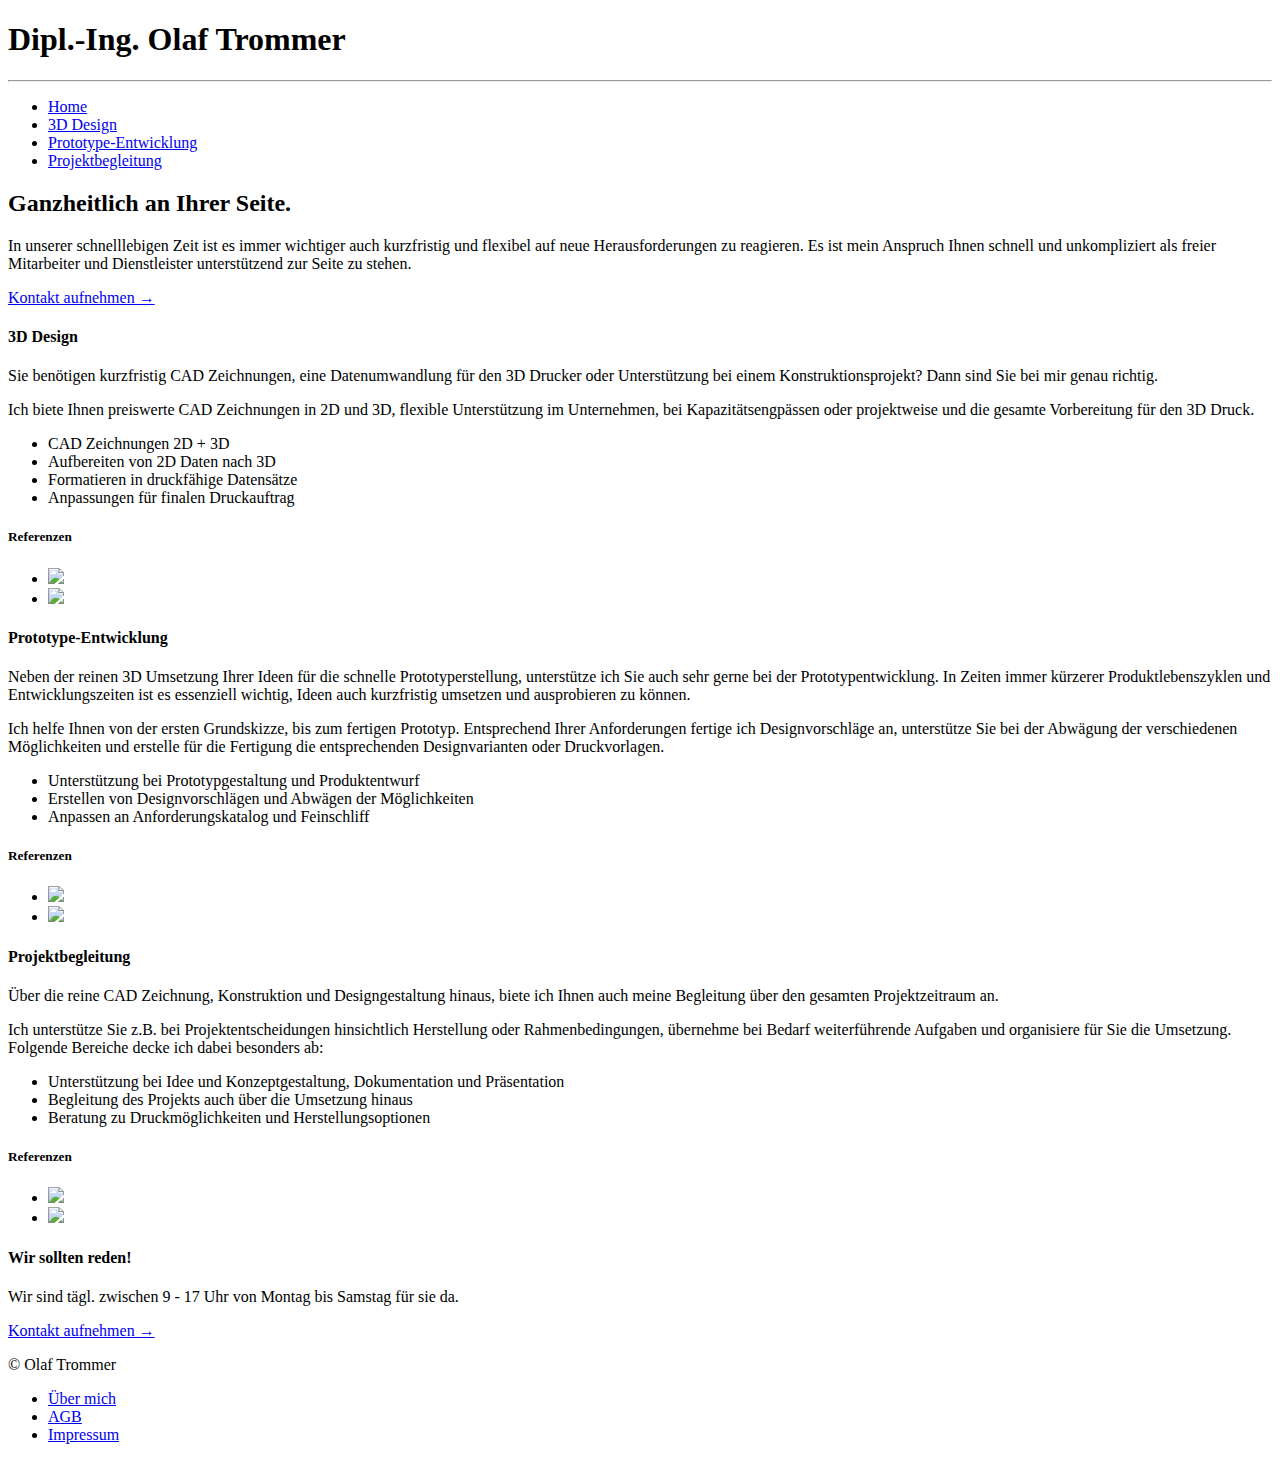
==== index.html @ f620f09e "initial gh-pages commit" ====
<!DOCTYPE html>
<html class="no-js">
    <head>
        <!-- environment: production -->
        <meta charset="utf-8">
        <title>Dipl.-Ing. Olaf Trommer</title>
        
        <meta name="description" content="Ganzheitlich an Ihrer Seite." />
        
        <meta name="viewport" content="width=device-width, initial-scale=1.0" />
        <meta http-equiv="X-UA-Compatible" content="IE=edge" />
        
        <base href="//" />
        
        <link rel="stylesheet" href="static/css/foundation.min.css" />
        <link rel="shortcut icon" href="assets/favicon.ico" type="image/x-icon" />
        <link rel="icon" href="assets/favicon.ico" type="image/x-icon" />
        <link rel="stylesheet" href="static/css/main.css">
    </head>
    <body>
        <section class="hero-unit">
  <div class="row">
    <div class="large-12 columns">
      <h1>Dipl.-Ing. Olaf Trommer</h1>
      <hr>
      <div class="row">
        <div class="large-12 columns text-center">
          <ul class="main-navigation">
            <li class="navigation-item"><a href="#">Home</a></li>
            <li class="navigation-item"><a href="#">3D Design</a></li>
            <li class="navigation-item"><a href="#">Prototype-Entwicklung</a></li>
            <li class="navigation-item"><a href="#"> Projektbegleitung</a></li>
          </ul>
        </div>
      </div>
    </div>
  </div>
  <div class="row">
    <div class="large-6 columns cta-box">
      <div class="cta-box-bg">
        
        <h2>Ganzheitlich an Ihrer Seite.</h2>

<p>In unserer schnelllebigen Zeit ist es immer wichtiger auch kurzfristig und flexibel auf neue Herausforderungen zu reagieren.
Es ist mein Anspruch Ihnen schnell und unkompliziert als freier Mitarbeiter und Dienstleister unterstützend zur Seite zu stehen.</p>

        <a href="#" class="call-to-action secondary small button">Kontakt aufnehmen →</a>
      </div>
    </div>
  </div>
</section>

<section class="content-block">
  <div class="row">
    <div class="large-8 columns content-block-box">
      
      <h4>3D Design</h4>

<p>Sie benötigen kurzfristig CAD Zeichnungen, eine Datenumwandlung für den 3D Drucker
oder Unterstützung bei einem Konstruktionsprojekt? Dann sind Sie bei mir genau richtig.</p>

<p>Ich biete Ihnen preiswerte CAD Zeichnungen in 2D und 3D, flexible Unterstützung im Unternehmen,
bei Kapazitätsengpässen oder projektweise und die gesamte Vorbereitung für den 3D Druck.</p>

<ul>
<li>CAD Zeichnungen 2D + 3D</li>
<li>Aufbereiten von 2D Daten nach 3D</li>
<li>Formatieren in druckfähige Datensätze</li>
<li>Anpassungen für finalen Druckauftrag</li>
</ul>


    </div>
    <div class="large-4 columns references-box">
      <h5>Referenzen</h5>
      <ul class="small-block-grid-2">
        <li><a href="#"><img src="http://placehold.it/180x180"/></a></li>
        <li><a href="#"><img src="http://placehold.it/180x180"/></a></li>
      </ul>
    </div>
  </div>
</section>

<div class="section-spacer"></div>
<section class="content-block">
  <div class="row">
    <div class="large-8 columns content-block-box">
      
      <h4>Prototype-Entwicklung</h4>

<p>Neben der reinen 3D Umsetzung Ihrer Ideen für die schnelle Prototyperstellung,
unterstütze ich Sie auch sehr gerne bei der Prototypentwicklung.
In Zeiten immer kürzerer Produktlebenszyklen und Entwicklungszeiten ist es essenziell wichtig,
Ideen auch kurzfristig umsetzen und ausprobieren zu können.</p>

<p>Ich helfe Ihnen von der ersten Grundskizze, bis zum fertigen Prototyp.
Entsprechend Ihrer Anforderungen fertige ich Designvorschläge an,
unterstütze Sie bei der Abwägung der verschiedenen Möglichkeiten
und erstelle für die Fertigung die entsprechenden Designvarianten oder Druckvorlagen.</p>

<ul>
<li>Unterstützung bei Prototypgestaltung und Produktentwurf</li>
<li>Erstellen von Designvorschlägen und Abwägen der Möglichkeiten</li>
<li>Anpassen an Anforderungskatalog und Feinschliff</li>
</ul>


    </div>
    <div class="large-4 columns references-box">
      <h5>Referenzen</h5>
      <ul class="small-block-grid-2">
        <li><a href="#"><img src="http://placehold.it/180x180"/></a></li>
        <li><a href="#"><img src="http://placehold.it/180x180"/></a></li>
      </ul>
    </div>
  </div>
</section>

<div class="section-spacer"></div>
<section class="content-block">
  <div class="row">
    <div class="large-8 columns content-block-box">
      
      <h4>Projektbegleitung</h4>

<p>Über die reine CAD Zeichnung, Konstruktion und Designgestaltung hinaus,
biete ich Ihnen auch meine Begleitung über den gesamten Projektzeitraum an.</p>

<p>Ich unterstütze Sie z.B. bei Projektentscheidungen hinsichtlich Herstellung oder Rahmenbedingungen,
übernehme bei Bedarf weiterführende Aufgaben und organisiere für Sie die Umsetzung.
Folgende Bereiche decke ich dabei besonders ab:</p>

<ul>
<li>Unterstützung bei Idee und Konzeptgestaltung, Dokumentation und Präsentation</li>
<li>Begleitung des Projekts auch über die Umsetzung hinaus</li>
<li>Beratung zu Druckmöglichkeiten und Herstellungsoptionen</li>
</ul>


    </div>
    <div class="large-4 columns references-box">
      <h5>Referenzen</h5>
      <ul class="small-block-grid-2">
        <li><a href="#"><img src="http://placehold.it/180x180"/></a></li>
        <li><a href="#"><img src="http://placehold.it/180x180"/></a></li>
      </ul>
    </div>
  </div>
</section>

<div class="footer-wrapper">
  <div class="row">
    <div class="large-12 columns">
      <div class="panel">
        <div class="row">
          <div class="large-8 columns">
            <h4>Wir sollten reden!</h4>
            <p>Wir sind tägl. zwischen 9 - 17 Uhr von Montag bis Samstag für sie da.</p>
          </div>
          <div class="large-4 columns">
            <a href="#" class="radius button right call-to-action">Kontakt aufnehmen →</a>
          </div>
        </div>
      </div>
    </div>
  </div>
  <footer>
    <div class="row">
      <div class="large-3 columns">
        <p class="copyright">© Olaf Trommer</p>
      </div>
      <div class="large-9 columns text-centered">
        <ul class="inline-list">
          <li><a href="#">Über mich</a></li>
          <li><a href="#">AGB</a></li>
          <li><a href="#">Impressum</a></li>
        </ul>
      </div>
    </div>
  </footer>
</div>


        <script src="static/js/vendor/modernizr.js"></script>
        <script src="static/js/vendor/jquery.js"></script>
        <script src="static/js/vendor/foundation.min.js"></script>
        <script src="static/js/init.js"></script>
    </body>
</html>
---- static/css/main.css ----
body{font-family:serif;font-size:18px}h1,h2,h3,h4,h5{font-family:"American Typewriter","Courier New",Courier,Monaco,mono;color:#23495f}h1{color:#23495f;font-size:32px;line-height:28px;text-align:center}h2{color:#efefef;font-size:36px;line-height:34px}h3{font-size:24px;font-weight:500;line-height:10px;text-align:center}h4{font-size:28px}h5{font-size:22px}hr{border-color:#23495f;opacity:0.5;text-align:center}h1{margin-bottom:0px;margin-top:16px}h3{padding-bottom:10px}h4,h5{padding-top:5px}hr{margin:0 auto}ul,ul li ul,ul li ul li{list-style:none;margin:0;padding:0}.section-spacer{height:2em}.button{background-color:transparent;border-width:0;box-shadow:0 0 0;border:2px #000 solid;border-radius:5px;webkit-appearance:none;color:#000;text-align:center;font-size:0.8125em;margin:0;padding:15px 50px 15px 50px}.button:hover{background-color:transparent;color:rgba(255,255,255,0.7)}.radius.right.button:hover{background-color:rgba(0,0,0,0.1)}@media only screen and (min-width: 64.063em){.button{border:2px #000 solid;border-radius:5px;color:#000;font-size:0.8125em;margin-top:25px;padding:15px 50px 15px 50px}}@media only screen and (min-width: 40.063em){.button{color:#000;font-size:0.8125em;border:2px #000 solid;border-radius:5px;margin-top:25px;padding:15px 50px 15px 50px}}.hero-unit{background-color:rgba(223,223,223,0.7);background-image:url("/static/images/olaftrommer.png");background-position:75% 100%;background-repeat:no-repeat;background-size:285px;padding-bottom:50px}.hero-unit .main-navigation{margin:0 auto;display:inline-block}.hero-unit .main-navigation .navigation-item{float:left}.hero-unit .main-navigation .navigation-item a{padding:1em;display:inline-block;color:#23495f}.hero-unit .main-navigation .navigation-item a:hover{background-color:rgba(35,73,95,0.8);color:#efefef;border-radius:5px;padding:0.5em 1em;margin-top:0.5em}.hero-unit .cta-box{color:#efefef}.hero-unit .cta-box .cta-box-bg{background-color:rgba(35,73,95,0.9);font-weight:600;padding:35px}.hero-unit .cta-box .cta-box-bg p{font-weight:900}.hero-unit .cta-box .cta-box-bg .call-to-action{background-color:transparent;border:2px #efefef solid;border-radius:5px;color:#efefef;margin:0;padding:15px 50px 15px 50px}.hero-unit .cta-box .cta-box-bg .call-to-action:hover{background-color:rgba(255,255,255,0.8);color:rgba(35,73,95,0.9)}.content-block{background-color:rgba(234,234,234,0.95);padding-bottom:40px;padding-top:40px}.content-block .content-block-box{background-color:#efefef;box-shadow:2px 2px 10px rgba(0,0,0,0.1)}.content-block .content-block-box ul{list-style:circle;margin-left:1em;font-style:normal;text-transform:none;margin-bottom:1em}.content-block .references-box img{box-shadow:2px 2px 10px rgba(0,0,0,0.1)}.footer-wrapper{background-color:rgba(223,223,223,0.7)}.footer-wrapper .panel{background-color:rgba(234,234,234,0.8);border:none;box-shadow:2px 2px 10px rgba(0,0,0,0.1);margin:40px 0 40px 0}.footer-wrapper .radius.button.right{border-color:rgba(35,73,95,0.9);color:#23495f}.footer-wrapper .radius.button.right:hover{color:#efefef;background-color:rgba(35,73,95,0.8)}.footer-wrapper footer{background-color:rgba(35,73,95,0.9)}.footer-wrapper footer p,.footer-wrapper footer a{font-size:14px}.footer-wrapper footer .inline-list{margin-bottom:0}.footer-wrapper footer .inline-list li a{color:#efefef;padding:1em;display:flex-box}.footer-wrapper footer .copyright{color:#cdcdcd;margin-bottom:0;padding:1em;display:flex-box}body{background-image:url("/static/images/engineering_bg.jpg");background-position:top left;background-size:cover}.section-spacer{background-color:rgba(223,223,223,0.7)}
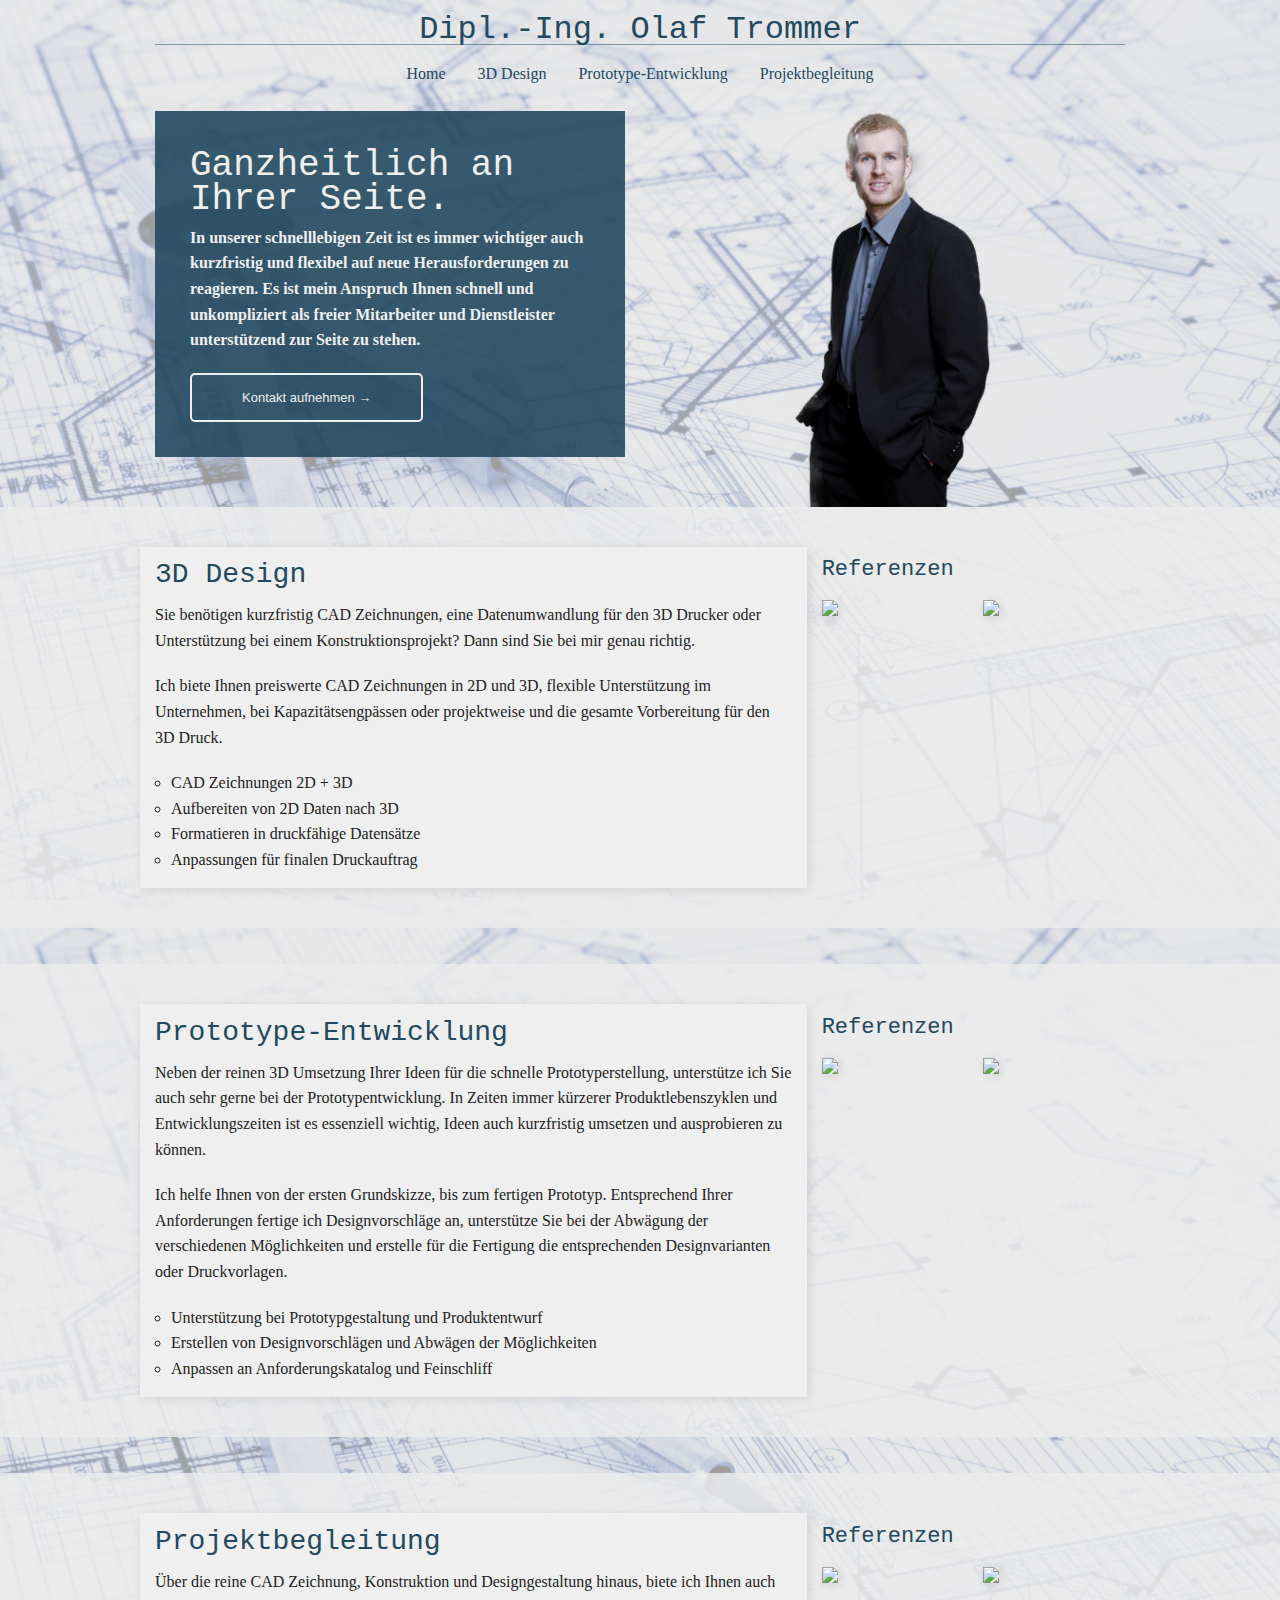
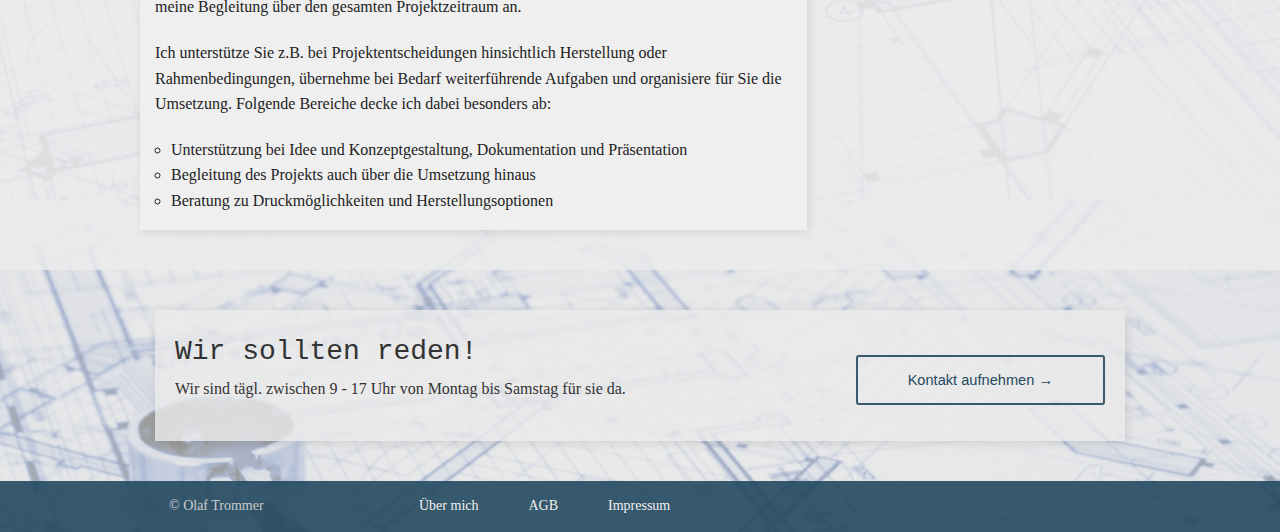
==== commit ca2e5906: "rebuilt gh-pages with correct environment" ====
--- a/index.html
+++ b/index.html
@@ -10,7 +10,7 @@
         <meta name="viewport" content="width=device-width, initial-scale=1.0" />
         <meta http-equiv="X-UA-Compatible" content="IE=edge" />
         
-        <base href="//" />
+        <base href="//defabe.github.io/homepage/" />
         
         <link rel="stylesheet" href="static/css/foundation.min.css" />
         <link rel="shortcut icon" href="assets/favicon.ico" type="image/x-icon" />
--- a/static/css/main.css
+++ b/static/css/main.css
@@ -1 +1,187 @@
-body{font-family:serif;font-size:18px}h1,h2,h3,h4,h5{font-family:"American Typewriter","Courier New",Courier,Monaco,mono;color:#23495f}h1{color:#23495f;font-size:32px;line-height:28px;text-align:center}h2{color:#efefef;font-size:36px;line-height:34px}h3{font-size:24px;font-weight:500;line-height:10px;text-align:center}h4{font-size:28px}h5{font-size:22px}hr{border-color:#23495f;opacity:0.5;text-align:center}h1{margin-bottom:0px;margin-top:16px}h3{padding-bottom:10px}h4,h5{padding-top:5px}hr{margin:0 auto}ul,ul li ul,ul li ul li{list-style:none;margin:0;padding:0}.section-spacer{height:2em}.button{background-color:transparent;border-width:0;box-shadow:0 0 0;border:2px #000 solid;border-radius:5px;webkit-appearance:none;color:#000;text-align:center;font-size:0.8125em;margin:0;padding:15px 50px 15px 50px}.button:hover{background-color:transparent;color:rgba(255,255,255,0.7)}.radius.right.button:hover{background-color:rgba(0,0,0,0.1)}@media only screen and (min-width: 64.063em){.button{border:2px #000 solid;border-radius:5px;color:#000;font-size:0.8125em;margin-top:25px;padding:15px 50px 15px 50px}}@media only screen and (min-width: 40.063em){.button{color:#000;font-size:0.8125em;border:2px #000 solid;border-radius:5px;margin-top:25px;padding:15px 50px 15px 50px}}.hero-unit{background-color:rgba(223,223,223,0.7);background-image:url("/static/images/olaftrommer.png");background-position:75% 100%;background-repeat:no-repeat;background-size:285px;padding-bottom:50px}.hero-unit .main-navigation{margin:0 auto;display:inline-block}.hero-unit .main-navigation .navigation-item{float:left}.hero-unit .main-navigation .navigation-item a{padding:1em;display:inline-block;color:#23495f}.hero-unit .main-navigation .navigation-item a:hover{background-color:rgba(35,73,95,0.8);color:#efefef;border-radius:5px;padding:0.5em 1em;margin-top:0.5em}.hero-unit .cta-box{color:#efefef}.hero-unit .cta-box .cta-box-bg{background-color:rgba(35,73,95,0.9);font-weight:600;padding:35px}.hero-unit .cta-box .cta-box-bg p{font-weight:900}.hero-unit .cta-box .cta-box-bg .call-to-action{background-color:transparent;border:2px #efefef solid;border-radius:5px;color:#efefef;margin:0;padding:15px 50px 15px 50px}.hero-unit .cta-box .cta-box-bg .call-to-action:hover{background-color:rgba(255,255,255,0.8);color:rgba(35,73,95,0.9)}.content-block{background-color:rgba(234,234,234,0.95);padding-bottom:40px;padding-top:40px}.content-block .content-block-box{background-color:#efefef;box-shadow:2px 2px 10px rgba(0,0,0,0.1)}.content-block .content-block-box ul{list-style:circle;margin-left:1em;font-style:normal;text-transform:none;margin-bottom:1em}.content-block .references-box img{box-shadow:2px 2px 10px rgba(0,0,0,0.1)}.footer-wrapper{background-color:rgba(223,223,223,0.7)}.footer-wrapper .panel{background-color:rgba(234,234,234,0.8);border:none;box-shadow:2px 2px 10px rgba(0,0,0,0.1);margin:40px 0 40px 0}.footer-wrapper .radius.button.right{border-color:rgba(35,73,95,0.9);color:#23495f}.footer-wrapper .radius.button.right:hover{color:#efefef;background-color:rgba(35,73,95,0.8)}.footer-wrapper footer{background-color:rgba(35,73,95,0.9)}.footer-wrapper footer p,.footer-wrapper footer a{font-size:14px}.footer-wrapper footer .inline-list{margin-bottom:0}.footer-wrapper footer .inline-list li a{color:#efefef;padding:1em;display:flex-box}.footer-wrapper footer .copyright{color:#cdcdcd;margin-bottom:0;padding:1em;display:flex-box}body{background-image:url("/static/images/engineering_bg.jpg");background-position:top left;background-size:cover}.section-spacer{background-color:rgba(223,223,223,0.7)}
+body {
+  font-family: serif;
+  font-size: 18px; }
+
+h1, h2, h3, h4, h5 {
+  font-family: "American Typewriter", "Courier New", Courier, Monaco, mono;
+  color: #23495f; }
+
+h1 {
+  color: #23495f;
+  font-size: 32px;
+  line-height: 28px;
+  text-align: center; }
+
+h2 {
+  color: #efefef;
+  font-size: 36px;
+  line-height: 34px; }
+
+h3 {
+  font-size: 24px;
+  font-weight: 500;
+  line-height: 10px;
+  text-align: center; }
+
+h4 {
+  font-size: 28px; }
+
+h5 {
+  font-size: 22px; }
+
+hr {
+  border-color: #23495f;
+  opacity: 0.5;
+  text-align: center; }
+
+h1 {
+  margin-bottom: 0px;
+  margin-top: 16px; }
+
+h3 {
+  padding-bottom: 10px; }
+
+h4, h5 {
+  padding-top: 5px; }
+
+hr {
+  margin: 0 auto; }
+
+ul,
+ul li ul,
+ul li ul li {
+  list-style: none;
+  margin: 0;
+  padding: 0; }
+
+.section-spacer {
+  height: 2em; }
+
+.button {
+  background-color: transparent;
+  border-width: 0;
+  box-shadow: 0 0 0;
+  border: 2px black solid;
+  border-radius: 5px;
+  webkit-appearance: none;
+  color: black;
+  text-align: center;
+  font-size: 0.8125em;
+  margin: 0;
+  padding: 15px 50px 15px 50px; }
+  .button:hover {
+    background-color: transparent;
+    color: rgba(255, 255, 255, 0.7); }
+
+.radius.right.button:hover {
+  background-color: rgba(0, 0, 0, 0.1); }
+
+@media only screen and (min-width: 64.063em) {
+  .button {
+    border: 2px black solid;
+    border-radius: 5px;
+    color: black;
+    font-size: 0.8125em;
+    margin-top: 25px;
+    padding: 15px 50px 15px 50px; } }
+@media only screen and (min-width: 40.063em) {
+  .button {
+    color: black;
+    font-size: 0.8125em;
+    border: 2px black solid;
+    border-radius: 5px;
+    margin-top: 25px;
+    padding: 15px 50px 15px 50px; } }
+.hero-unit {
+  background-color: rgba(223, 223, 223, 0.7);
+  background-image: url("/static/images/olaftrommer.png");
+  background-position: 75% 100%;
+  background-repeat: no-repeat;
+  background-size: 285px;
+  padding-bottom: 50px; }
+  .hero-unit .main-navigation {
+    margin: 0 auto;
+    display: inline-block; }
+    .hero-unit .main-navigation .navigation-item {
+      float: left; }
+      .hero-unit .main-navigation .navigation-item a {
+        padding: 1em;
+        display: inline-block;
+        color: #23495f; }
+        .hero-unit .main-navigation .navigation-item a:hover {
+          background-color: rgba(35, 73, 95, 0.8);
+          color: #efefef;
+          border-radius: 5px;
+          padding: 0.5em 1em;
+          margin-top: 0.5em; }
+  .hero-unit .cta-box {
+    color: #efefef; }
+    .hero-unit .cta-box .cta-box-bg {
+      background-color: rgba(35, 73, 95, 0.9);
+      font-weight: 600;
+      padding: 35px; }
+      .hero-unit .cta-box .cta-box-bg p {
+        font-weight: 900; }
+      .hero-unit .cta-box .cta-box-bg .call-to-action {
+        background-color: transparent;
+        border: 2px #efefef solid;
+        border-radius: 5px;
+        color: #efefef;
+        margin: 0;
+        padding: 15px 50px 15px 50px; }
+        .hero-unit .cta-box .cta-box-bg .call-to-action:hover {
+          background-color: rgba(255, 255, 255, 0.8);
+          color: rgba(35, 73, 95, 0.9); }
+
+.content-block {
+  background-color: rgba(234, 234, 234, 0.95);
+  padding-bottom: 40px;
+  padding-top: 40px; }
+  .content-block .content-block-box {
+    background-color: #efefef;
+    box-shadow: 2px 2px 10px rgba(0, 0, 0, 0.1); }
+    .content-block .content-block-box ul {
+      list-style: circle;
+      margin-left: 1em;
+      font-style: normal;
+      text-transform: none;
+      margin-bottom: 1em; }
+  .content-block .references-box img {
+    box-shadow: 2px 2px 10px rgba(0, 0, 0, 0.1); }
+
+.footer-wrapper {
+  background-color: rgba(223, 223, 223, 0.7); }
+  .footer-wrapper .panel {
+    background-color: rgba(234, 234, 234, 0.8);
+    border: none;
+    box-shadow: 2px 2px 10px rgba(0, 0, 0, 0.1);
+    margin: 40px 0 40px 0; }
+  .footer-wrapper .radius.button.right {
+    border-color: rgba(35, 73, 95, 0.9);
+    color: #23495f; }
+    .footer-wrapper .radius.button.right:hover {
+      color: #efefef;
+      background-color: rgba(35, 73, 95, 0.8); }
+  .footer-wrapper footer {
+    background-color: rgba(35, 73, 95, 0.9); }
+    .footer-wrapper footer p, .footer-wrapper footer a {
+      font-size: 14px; }
+    .footer-wrapper footer .inline-list {
+      margin-bottom: 0; }
+      .footer-wrapper footer .inline-list li a {
+        color: #efefef;
+        padding: 1em;
+        display: flex-box; }
+    .footer-wrapper footer .copyright {
+      color: #cdcdcd;
+      margin-bottom: 0;
+      padding: 1em;
+      display: flex-box; }
+
+body {
+  background-image: url("/static/images/engineering_bg.jpg");
+  background-position: top left;
+  background-size: cover; }
+
+.section-spacer {
+  background-color: rgba(223, 223, 223, 0.7); }
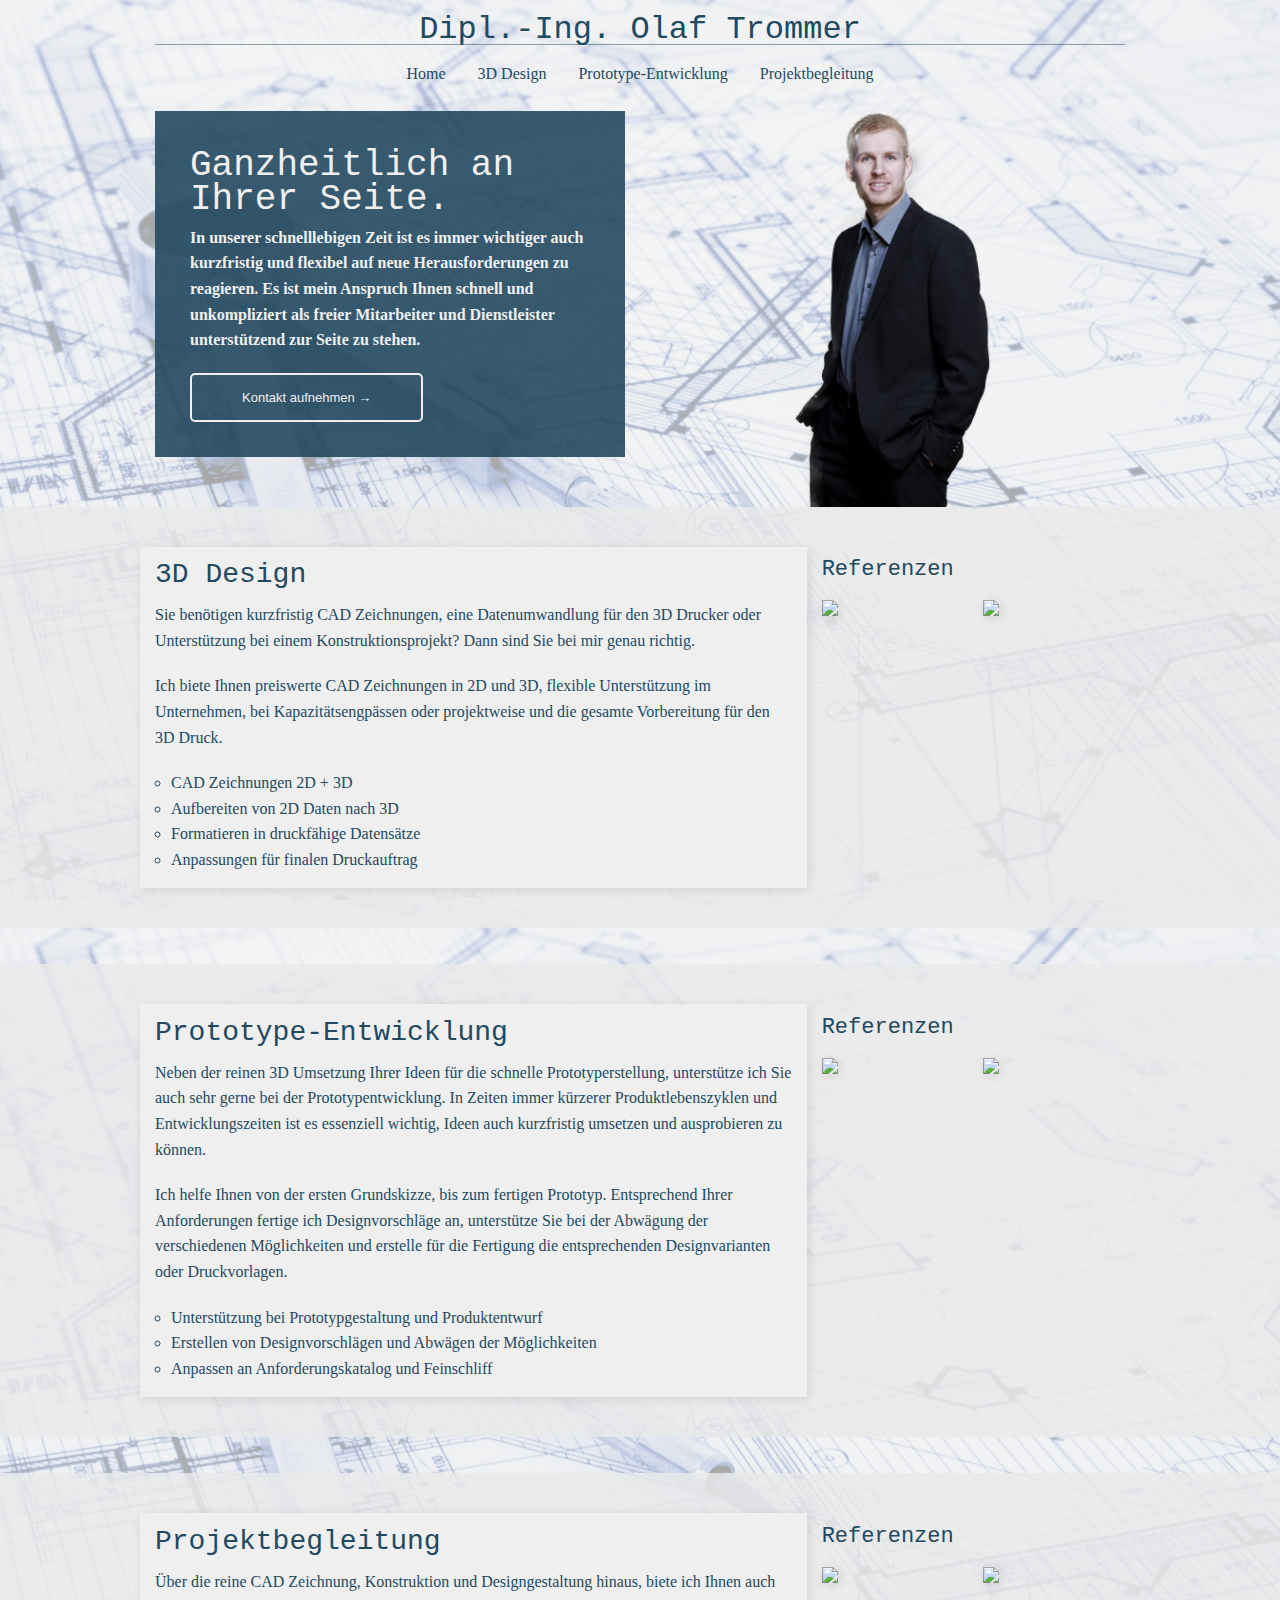
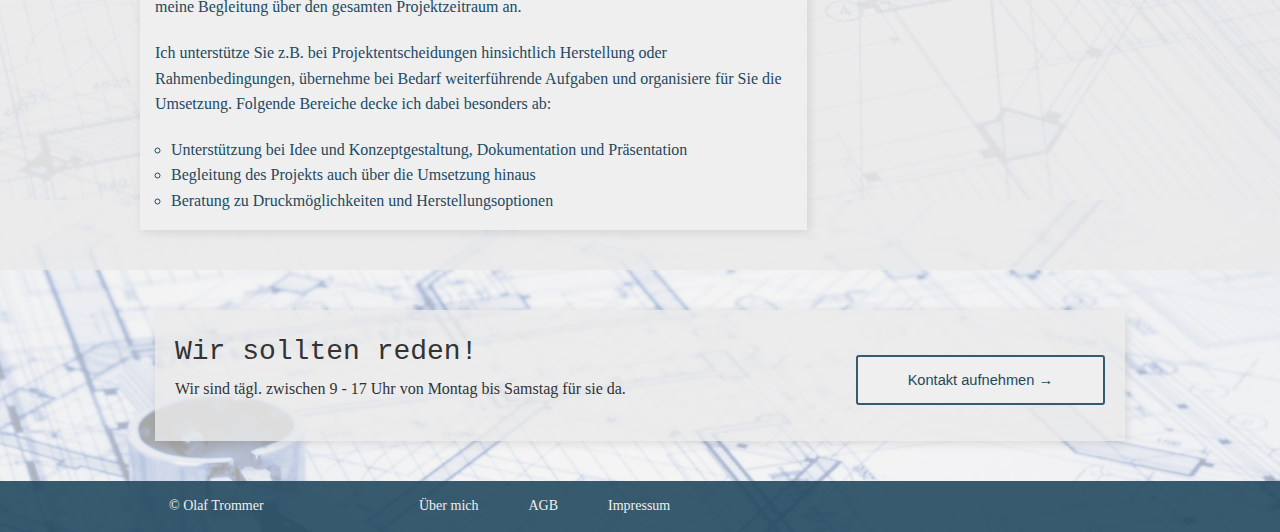
==== commit 71504408: "updated gh-pages branch" ====
--- a/index.html
+++ b/index.html
@@ -18,18 +18,19 @@
         <link rel="stylesheet" href="static/css/main.css">
     </head>
     <body>
-        <section class="hero-unit">
+        <div class="sticky-nav"></div>
+<section class="hero-unit">
   <div class="row">
     <div class="large-12 columns">
       <h1>Dipl.-Ing. Olaf Trommer</h1>
       <hr>
       <div class="row">
-        <div class="large-12 columns text-center">
-          <ul class="main-navigation">
-            <li class="navigation-item"><a href="#">Home</a></li>
-            <li class="navigation-item"><a href="#">3D Design</a></li>
-            <li class="navigation-item"><a href="#">Prototype-Entwicklung</a></li>
-            <li class="navigation-item"><a href="#"> Projektbegleitung</a></li>
+        <div class="large-12 columns text-center navigation-box">
+          <ul class="main-navigation" role="navigation">
+            <li class="navigation-item"><a href="#home">Home</a></li>
+            <li class="navigation-item"><a href="#3d_design">3D Design</a></li>
+            <li class="navigation-item"><a href="#prototyping">Prototype-Entwicklung</a></li>
+            <li class="navigation-item"><a href="#project_support"> Projektbegleitung</a></li>
           </ul>
         </div>
       </div>
--- a/static/css/main.css
+++ b/static/css/main.css
@@ -33,6 +33,9 @@
   border-color: #23495f;
   opacity: 0.5;
   text-align: center; }
+
+p, ul {
+  color: #23495f; }
 
 h1 {
   margin-bottom: 0px;
@@ -71,7 +74,7 @@
   padding: 15px 50px 15px 50px; }
   .button:hover {
     background-color: transparent;
-    color: rgba(255, 255, 255, 0.7); }
+    color: rgba(239, 239, 239, 0.7); }
 
 .radius.right.button:hover {
   background-color: rgba(0, 0, 0, 0.1); }
@@ -93,27 +96,12 @@
     margin-top: 25px;
     padding: 15px 50px 15px 50px; } }
 .hero-unit {
-  background-color: rgba(223, 223, 223, 0.7);
-  background-image: url("/static/images/olaftrommer.png");
+  background-color: rgba(239, 239, 239, 0.7);
+  background-image: url("../images/olaftrommer.png");
   background-position: 75% 100%;
   background-repeat: no-repeat;
   background-size: 285px;
   padding-bottom: 50px; }
-  .hero-unit .main-navigation {
-    margin: 0 auto;
-    display: inline-block; }
-    .hero-unit .main-navigation .navigation-item {
-      float: left; }
-      .hero-unit .main-navigation .navigation-item a {
-        padding: 1em;
-        display: inline-block;
-        color: #23495f; }
-        .hero-unit .main-navigation .navigation-item a:hover {
-          background-color: rgba(35, 73, 95, 0.8);
-          color: #efefef;
-          border-radius: 5px;
-          padding: 0.5em 1em;
-          margin-top: 0.5em; }
   .hero-unit .cta-box {
     color: #efefef; }
     .hero-unit .cta-box .cta-box-bg {
@@ -121,7 +109,8 @@
       font-weight: 600;
       padding: 35px; }
       .hero-unit .cta-box .cta-box-bg p {
-        font-weight: 900; }
+        font-weight: 900;
+        color: #efefef; }
       .hero-unit .cta-box .cta-box-bg .call-to-action {
         background-color: transparent;
         border: 2px #efefef solid;
@@ -130,8 +119,42 @@
         margin: 0;
         padding: 15px 50px 15px 50px; }
         .hero-unit .cta-box .cta-box-bg .call-to-action:hover {
-          background-color: rgba(255, 255, 255, 0.8);
+          background-color: rgba(239, 239, 239, 0.8);
           color: rgba(35, 73, 95, 0.9); }
+
+.main-navigation {
+  margin: 0 auto;
+  display: inline-block; }
+  .main-navigation .navigation-item {
+    float: left; }
+    .main-navigation .navigation-item a {
+      padding: 1em;
+      display: inline-block;
+      color: #23495f; }
+      .main-navigation .navigation-item a:hover {
+        background-color: rgba(35, 73, 95, 0.8);
+        color: #efefef;
+        border-radius: 5px;
+        padding: 0.5em 1em;
+        margin-top: 0.5em; }
+
+.sticky-nav {
+  width: 100%;
+  position: fixed;
+  top: -100px;
+  z-index: 100;
+  background-color: rgba(35, 73, 95, 0.9);
+  transition: top 0.3s linear; }
+  .sticky-nav.active {
+    top: 0; }
+  .sticky-nav .sticky-content .main-navigation {
+    margin: 0 auto; }
+    .sticky-nav .sticky-content .main-navigation .navigation-item a {
+      padding: 0.5em 1em;
+      color: #efefef; }
+      .sticky-nav .sticky-content .main-navigation .navigation-item a:hover {
+        padding: 0.25em 1em;
+        margin-top: 0.25em; }
 
 .content-block {
   background-color: rgba(234, 234, 234, 0.95);
@@ -150,7 +173,7 @@
     box-shadow: 2px 2px 10px rgba(0, 0, 0, 0.1); }
 
 .footer-wrapper {
-  background-color: rgba(223, 223, 223, 0.7); }
+  background-color: rgba(239, 239, 239, 0.7); }
   .footer-wrapper .panel {
     background-color: rgba(234, 234, 234, 0.8);
     border: none;
@@ -158,6 +181,7 @@
     margin: 40px 0 40px 0; }
   .footer-wrapper .radius.button.right {
     border-color: rgba(35, 73, 95, 0.9);
+    background-color: #efefef;
     color: #23495f; }
     .footer-wrapper .radius.button.right:hover {
       color: #efefef;
@@ -173,15 +197,15 @@
         padding: 1em;
         display: flex-box; }
     .footer-wrapper footer .copyright {
-      color: #cdcdcd;
+      color: #efefef;
       margin-bottom: 0;
       padding: 1em;
       display: flex-box; }
 
 body {
-  background-image: url("/static/images/engineering_bg.jpg");
+  background-image: url("../images/engineering_bg.jpg");
   background-position: top left;
   background-size: cover; }
 
 .section-spacer {
-  background-color: rgba(223, 223, 223, 0.7); }
+  background-color: rgba(239, 239, 239, 0.7); }
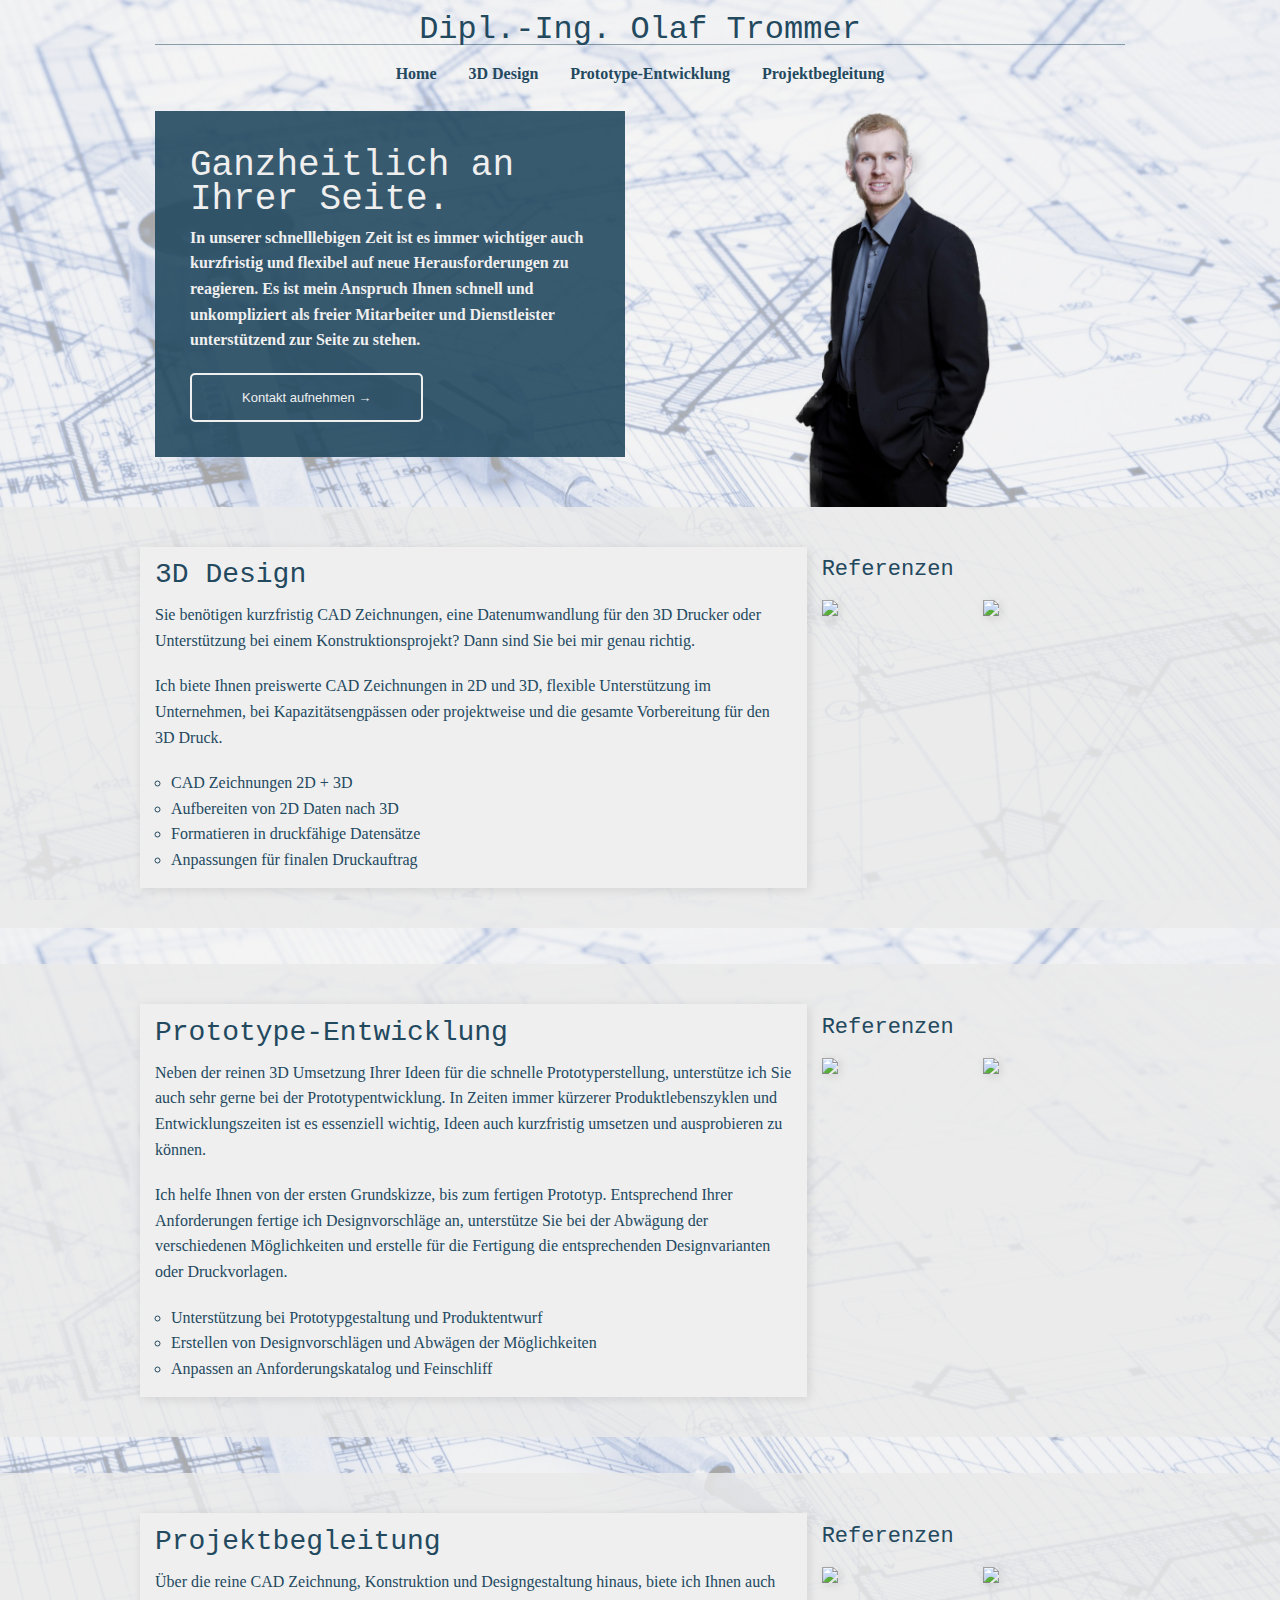
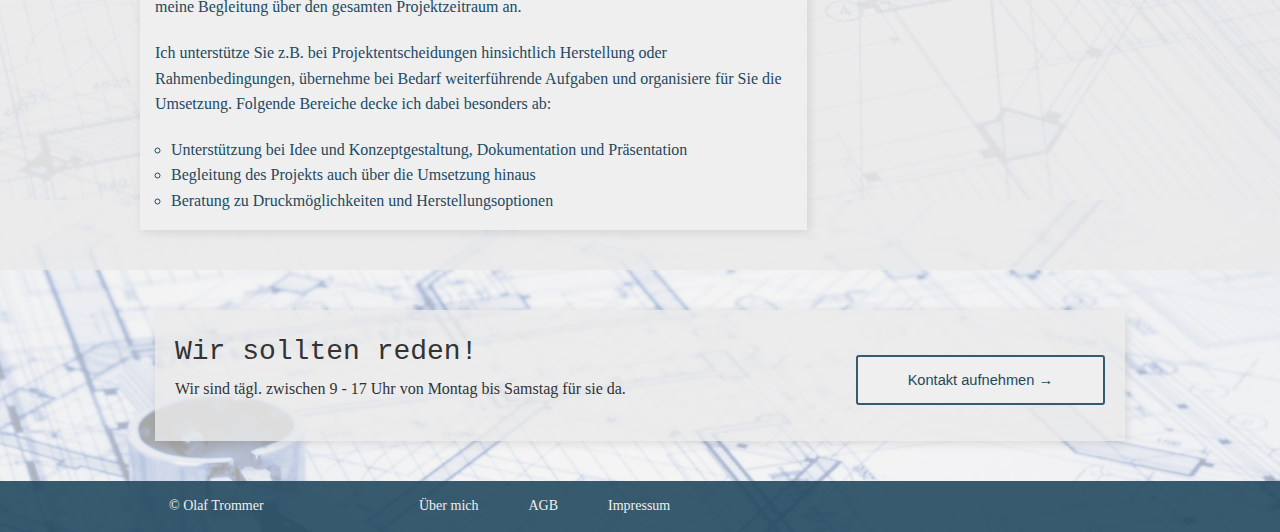
==== commit 9d2ef0c1: "updated gh-pages branch" ====
--- a/index.html
+++ b/index.html
@@ -18,7 +18,15 @@
         <link rel="stylesheet" href="static/css/main.css">
     </head>
     <body>
-        <div class="sticky-nav"></div>
+        <div class="sticky-nav">
+    <div class="row">
+        <div class="large-4 columns text-center">
+            <h5>Dipl.-Ing. Olaf Trommer</h5>
+        </div>
+        <div class="sticky-content large-8 columns text-center">
+        </div>
+    </div>
+</div>
 <section class="hero-unit">
   <div class="row">
     <div class="large-12 columns">
--- a/static/css/main.css
+++ b/static/css/main.css
@@ -130,7 +130,8 @@
     .main-navigation .navigation-item a {
       padding: 1em;
       display: inline-block;
-      color: #23495f; }
+      color: #23495f;
+      font-weight: 600; }
       .main-navigation .navigation-item a:hover {
         background-color: rgba(35, 73, 95, 0.8);
         color: #efefef;
@@ -143,18 +144,22 @@
   position: fixed;
   top: -100px;
   z-index: 100;
-  background-color: rgba(35, 73, 95, 0.9);
-  transition: top 0.3s linear; }
+  background-color: rgba(239, 239, 239, 0.9);
+  transition: top 0.3s linear;
+  border-bottom: 1px solid rgba(35, 73, 95, 0.6);
+  box-shadow: 2px 2px 10px rgba(0, 0, 0, 0.1); }
   .sticky-nav.active {
     top: 0; }
   .sticky-nav .sticky-content .main-navigation {
-    margin: 0 auto; }
+    margin: 0 auto;
+    margin-bottom: -5px; }
     .sticky-nav .sticky-content .main-navigation .navigation-item a {
       padding: 0.5em 1em;
-      color: #efefef; }
+      color: #23495f; }
       .sticky-nav .sticky-content .main-navigation .navigation-item a:hover {
         padding: 0.25em 1em;
-        margin-top: 0.25em; }
+        margin-top: 0.25em;
+        color: #efefef; }
 
 .content-block {
   background-color: rgba(234, 234, 234, 0.95);
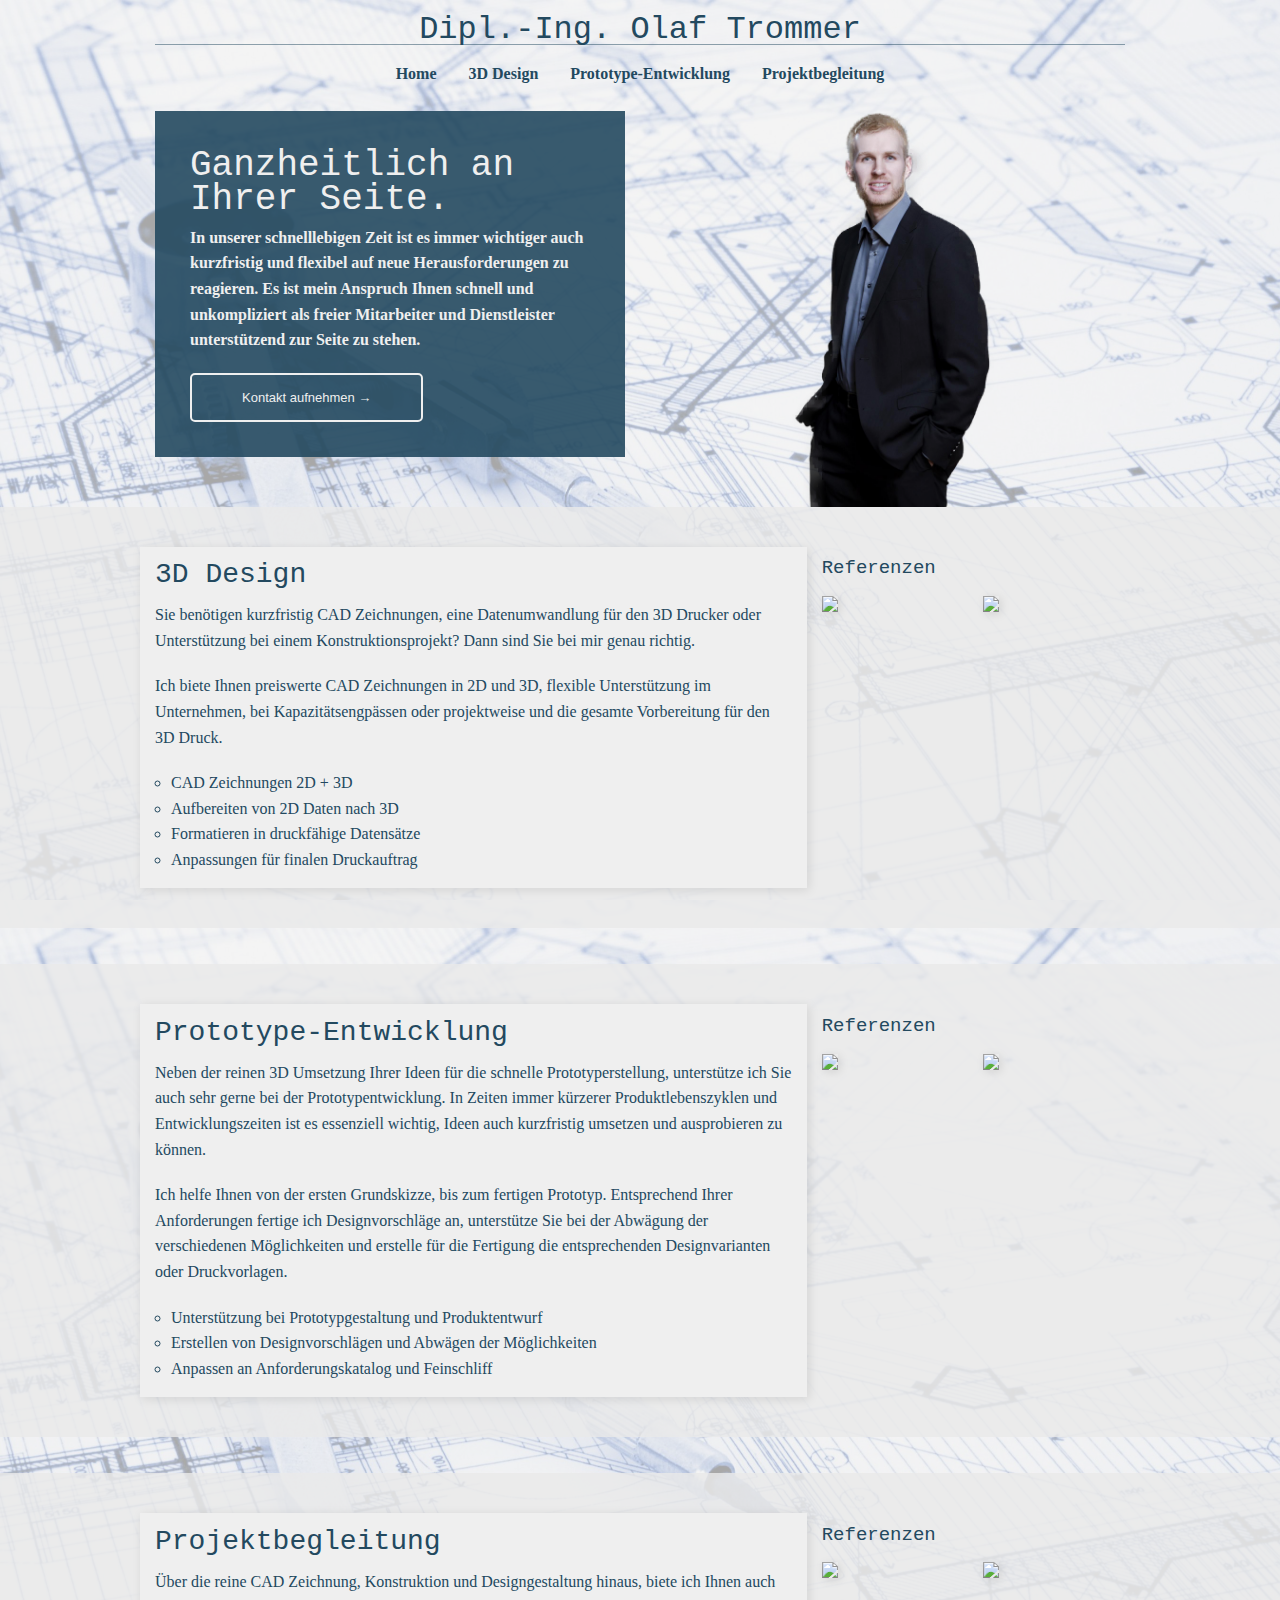
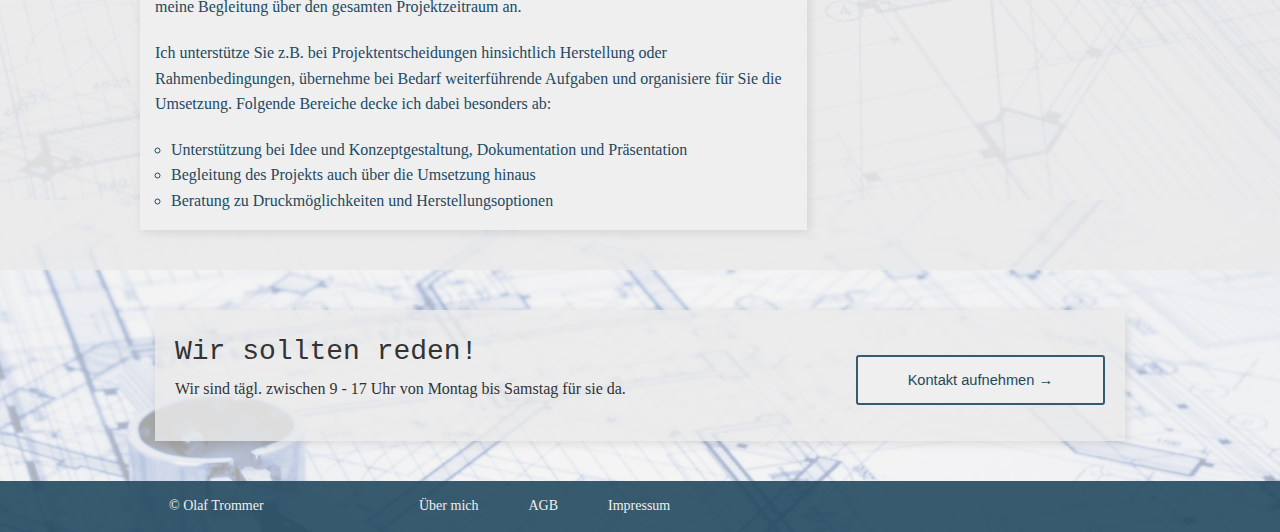
==== commit 852b13b6: "updated gh-pages branch" ====
--- a/index.html
+++ b/index.html
@@ -1,7 +1,7 @@
 <!DOCTYPE html>
 <html class="no-js">
     <head>
-        <!-- environment: production -->
+        <!-- environment: development -->
         <meta charset="utf-8">
         <title>Dipl.-Ing. Olaf Trommer</title>
         
@@ -10,7 +10,7 @@
         <meta name="viewport" content="width=device-width, initial-scale=1.0" />
         <meta http-equiv="X-UA-Compatible" content="IE=edge" />
         
-        <base href="//defabe.github.io/homepage/" />
+        <base href="/" />
         
         <link rel="stylesheet" href="static/css/foundation.min.css" />
         <link rel="shortcut icon" href="assets/favicon.ico" type="image/x-icon" />
@@ -19,15 +19,13 @@
     </head>
     <body>
         <div class="sticky-nav">
+    <h5>Dipl.-Ing. Olaf Trommer</h5>
     <div class="row">
-        <div class="large-4 columns text-center">
-            <h5>Dipl.-Ing. Olaf Trommer</h5>
-        </div>
-        <div class="sticky-content large-8 columns text-center">
+        <div class="sticky-content large-12 columns text-center">
         </div>
     </div>
 </div>
-<section class="hero-unit">
+<section class="hero-unit" id="home">
   <div class="row">
     <div class="large-12 columns">
       <h1>Dipl.-Ing. Olaf Trommer</h1>
@@ -59,7 +57,7 @@
   </div>
 </section>
 
-<section class="content-block">
+<section class="content-block" id="3d_design">
   <div class="row">
     <div class="large-8 columns content-block-box">
       
@@ -91,7 +89,7 @@
 </section>
 
 <div class="section-spacer"></div>
-<section class="content-block">
+<section class="content-block" id="prototyping">
   <div class="row">
     <div class="large-8 columns content-block-box">
       
@@ -126,7 +124,7 @@
 </section>
 
 <div class="section-spacer"></div>
-<section class="content-block">
+<section class="content-block" id="project_support">
   <div class="row">
     <div class="large-8 columns content-block-box">
       
--- a/static/css/main.css
+++ b/static/css/main.css
@@ -27,7 +27,7 @@
   font-size: 28px; }
 
 h5 {
-  font-size: 22px; }
+  font-size: 19px; }
 
 hr {
   border-color: #23495f;
@@ -125,6 +125,8 @@
 .main-navigation {
   margin: 0 auto;
   display: inline-block; }
+  .main-navigation.inactive {
+    visibility: hidden; }
   .main-navigation .navigation-item {
     float: left; }
     .main-navigation .navigation-item a {
@@ -132,7 +134,7 @@
       display: inline-block;
       color: #23495f;
       font-weight: 600; }
-      .main-navigation .navigation-item a:hover {
+      .main-navigation .navigation-item a:hover, .main-navigation .navigation-item a.active {
         background-color: rgba(35, 73, 95, 0.8);
         color: #efefef;
         border-radius: 5px;
@@ -150,13 +152,16 @@
   box-shadow: 2px 2px 10px rgba(0, 0, 0, 0.1); }
   .sticky-nav.active {
     top: 0; }
+  .sticky-nav h5 {
+    position: absolute;
+    left: 1em; }
   .sticky-nav .sticky-content .main-navigation {
     margin: 0 auto;
     margin-bottom: -5px; }
     .sticky-nav .sticky-content .main-navigation .navigation-item a {
       padding: 0.5em 1em;
       color: #23495f; }
-      .sticky-nav .sticky-content .main-navigation .navigation-item a:hover {
+      .sticky-nav .sticky-content .main-navigation .navigation-item a:hover, .sticky-nav .sticky-content .main-navigation .navigation-item a.active {
         padding: 0.25em 1em;
         margin-top: 0.25em;
         color: #efefef; }
